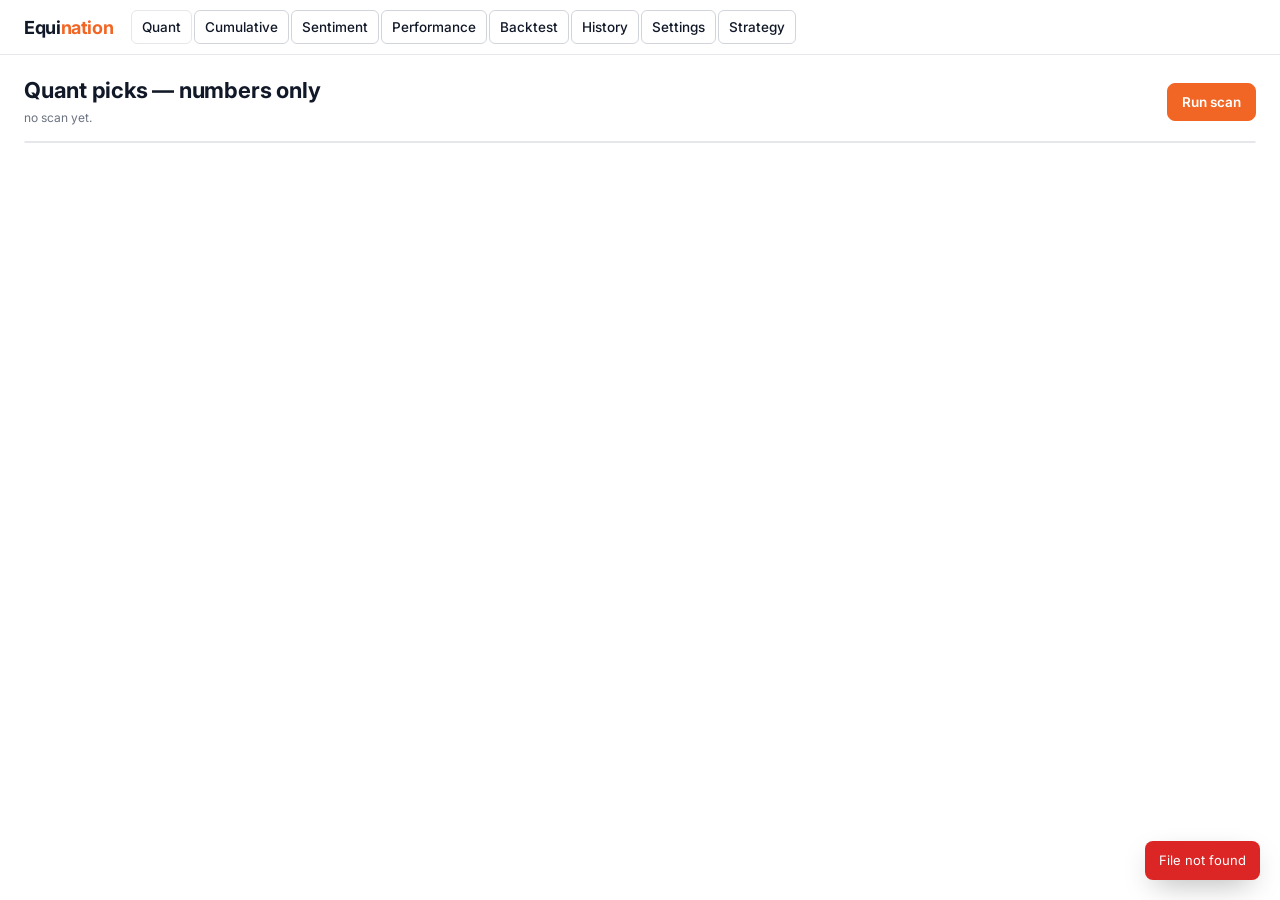
==== static/app.html @ 8fe4dc61 "Multi-user SaaS with YC-style UI, accounts and encrypted secrets Public landing page, sign-up/login " ====
<!doctype html>
<html lang="en">
<head>
<meta charset="utf-8">
<meta name="viewport" content="width=device-width, initial-scale=1">
<title>Equination</title>
<link rel="stylesheet" href="/static/styles.css?v=8">
</head>
<body class="app">
<header class="top">
  <a class="logo" href="/app">Equi<span>nation</span></a>
  <nav>
    <button data-tab="quant" class="active">Quant</button>
    <button data-tab="cumulative">Cumulative</button>
    <button data-tab="sentiment">Sentiment</button>
    <button data-tab="performance">Performance</button>
    <button data-tab="backtest">Backtest</button>
    <button data-tab="history">History</button>
    <button data-tab="settings">Settings</button>
    <button data-tab="strategy">Strategy</button>
  </nav>
  <div class="sys" id="sys"></div>
  <div class="user" id="user"></div>
</header>

<main>
  <div id="toast" class="toast hidden"></div>

  <!-- ================================================================ quant -->
  <section id="tab-quant" class="tab active">
    <div class="row space">
      <div>
        <h1>Quant picks — numbers only</h1>
        <div id="scan-meta" class="muted small">no scan yet.</div>
      </div>
      <div class="actions"><button id="btn-scan" class="primary">Run scan</button></div>
    </div>
    <div id="progress" class="progress hidden"><div class="pbar"><div id="progress-fill"></div></div></div>
    <div id="term" class="term hidden"></div>
    <div id="summary" class="summary hidden"></div>
    <div id="regime" class="regime hidden"></div>
    <div id="needs-login" class="callout warn hidden">
      Upstox access token missing or expired (tokens die at 03:30 IST daily).
      <a href="#" data-goto="settings">open settings</a>, log in, run the scan again.
    </div>
    <div class="table-wrap"><table id="picks" class="picks"><thead></thead><tbody></tbody></table></div>
    <div id="stats" class="stat-line"></div>
    <p id="mode-note" class="muted small"></p>
  </section>

  <!-- =========================================================== cumulative -->
  <section id="tab-cumulative" class="tab">
    <div class="row space">
      <div>
        <h1>Cumulative picks — numbers, news and quality</h1>
        <div id="cum-meta" class="muted small"></div>
      </div>
    </div>
    <div id="cum-warn" class="callout warn hidden">No Marketaux key configured — cumulative ranking is running on quant + fundamentals only. Add the key in <a href="#" data-goto="settings">settings</a>.</div>
    <div class="table-wrap"><table id="cum-picks"><thead></thead><tbody></tbody></table></div>
    <p class="muted small">cum score = w<sub>q</sub>·quant percentile + w<sub>s</sub>·sentiment (0-100, confidence-weighted by article count) + w<sub>f</sub>·fundamentals quality. Stocks with strongly negative news (≤ -0.35 across ≥ 2 articles) are dropped. Same entry/stop/target as the quant list.</p>
  </section>

  <!-- ============================================================ sentiment -->
  <section id="tab-sentiment" class="tab">
    <div class="row space">
      <div>
        <h1>News sentiment — if you only read the headlines</h1>
        <div class="muted small">every stock that passed the technical + fundamentals gate in the last scan, ranked by Marketaux sentiment alone. score is a recency-weighted mean of per-article entity sentiment in [-1, 1].</div>
      </div>
      <div class="row"><input id="sent-symbol" placeholder="Symbol, e.g. INFY" style="width:220px;margin:0"><button id="btn-sent-lookup">Look up</button></div>
    </div>
    <div id="sent-lookup-out"></div>

    <div class="card" style="margin-bottom:14px">
      <div class="row space" style="margin-bottom:6px">
        <div>
          <h2>Market sweep — top 5 by average sentiment</h2>
          <div id="sweep-meta" class="muted small">no sweep yet. scans the whole universe (not just the shortlist) and ranks by average news sentiment; needs ≥ 2 scored articles to qualify.</div>
        </div>
        <button id="btn-sweep" class="primary">Sweep universe</button>
      </div>
      <div class="grid2">
        <div>
          <h3>Most positive</h3>
          <div class="table-wrap"><table><thead><tr><th>#</th><th>symbol</th><th>verdict</th><th class="num">avg</th><th class="num">articles</th></tr></thead><tbody id="sweep-top"></tbody></table></div>
        </div>
        <div>
          <h3>Most negative (avoid)</h3>
          <div class="table-wrap"><table><thead><tr><th>#</th><th>symbol</th><th>verdict</th><th class="num">avg</th><th class="num">articles</th></tr></thead><tbody id="sweep-bottom"></tbody></table></div>
        </div>
      </div>
    </div>

    <h3>Shortlist sentiment (from the last scan)</h3>
    <div class="table-wrap"><table id="sent-table"><thead><tr><th>#</th><th>symbol</th><th>verdict</th><th class="num">score</th><th class="num">articles</th><th class="num">+ / −</th><th>latest headlines</th></tr></thead><tbody></tbody></table></div>
    <p class="muted small">verdict: positive ≥ +0.15 · negative ≤ −0.15 · otherwise neutral · no_news = nothing found in the window. sentiment alone is a weak signal on a 4-day horizon; it is most useful as a veto (avoid names with a cluster of bad news) and as a tie-breaker between similar quant setups.</p>
  </section>

  <!-- ========================================================== performance -->
  <section id="tab-performance" class="tab">
    <div class="row space">
      <div>
        <h1>Live track record — what the picks actually did</h1>
        <div class="muted small">every pick from every past scan, graded on the real candles that came after it: buy at the next open, exit at stop / target / last holding day (swing) or stop / latest close (positional), 0.15% cost. this is a forward test, not a backtest.</div>
      </div>
      <button id="btn-perf" class="primary">Refresh</button>
    </div>
    <div id="perf-out" class="muted">loading…</div>
  </section>

  <!-- ============================================================= backtest -->
  <section id="tab-backtest" class="tab">
    <div class="row space">
      <div>
        <h1>Backtest</h1>
        <div class="muted small" id="bt-desc">replays the current mode's rules on the candles cached from upstox.</div>
      </div>
      <button id="btn-backtest" class="primary">Run backtest</button>
    </div>
    <div id="bt-out" class="muted">run a scan first so there is data to test on.</div>
  </section>

  <!-- ============================================================== history -->
  <section id="tab-history" class="tab">
    <h1>Scan history</h1>
    <div class="table-wrap">
      <table class="plain">
        <thead><tr><th>run</th><th>status</th><th>mode</th><th>regime</th><th>message</th><th></th></tr></thead>
        <tbody id="history-body"></tbody>
      </table>
    </div>
    <div id="history-detail"></div>
  </section>

  <!-- ============================================================= settings -->
  <section id="tab-settings" class="tab">
    <h1>Settings</h1>
    <div class="grid2">
      <div class="card">
        <h2>Upstox</h2>
        <p class="muted small">Create an app at <code>account.upstox.com/developer/apps</code> with the redirect URL below (it must match exactly). Your secret and token are stored encrypted in your account and never shown again.</p>
        <label>API key <input id="s-api_key" autocomplete="off"></label>
        <label>API secret <input id="s-api_secret" type="password" autocomplete="off" placeholder="(unchanged)"></label>
        <label>Redirect URI <input id="s-redirect_uri"></label>
        <div class="row">
          <button id="btn-save-conn">Save</button>
          <a id="btn-login" class="button primary" href="/upstox/login">Connect Upstox</a>
        </div>
        <div id="token-state" class="muted small" style="margin-top:8px"></div>
        <details>
          <summary>Paste an access token instead</summary>
          <label>Access token <input id="s-token" type="password" autocomplete="off"></label>
          <button id="btn-token">Verify &amp; save token</button>
        </details>
      </div>

      <div class="card">
        <h2>Marketaux (news sentiment)</h2>
        <p class="muted small">Get a token at <code>marketaux.com</code>. The free tier allows 100 requests/day; Equination queries only the shortlist and caches results for 12 hours.</p>
        <label>API token <input id="s-marketaux_key" type="password" autocomplete="off" placeholder="(unchanged)"></label>
        <label>News window (days) <input id="s-sentiment_days" type="number" min="1" max="30" step="1"></label>
        <h3>Cumulative weights (%)</h3>
        <div class="weights">
          <label>Quant <input id="s-w_quant" type="number" min="0" max="100"></label>
          <label>Sentiment <input id="s-w_sentiment" type="number" min="0" max="100"></label>
          <label>Quality <input id="s-w_quality" type="number" min="0" max="100"></label>
        </div>
        <h3>Market sweep</h3>
        <label>Max fresh requests per sweep <input id="s-sweep_budget" type="number" min="5" max="500" step="5"></label>
        <label class="inline"><input id="s-sweep_in_scan" type="checkbox"> Run the sweep at the end of every scan</label>
        <div class="row"><button id="btn-save-news">Save</button><button id="btn-clear-news" class="ghost">Remove key</button><span id="news-state" class="muted small"></span></div>
      </div>

      <div class="card">
        <h2>Strategy &amp; schedule</h2>
        <label>Mode
          <select id="s-mode">
            <option value="swing">4-day swing: quality pullback + reversal candle</option>
            <option value="positional">Positional: monthly momentum rotation</option>
          </select>
        </label>
        <label>Holding period for swing trades (trading days) <input id="s-hold_days" type="number" min="1" max="15" step="1"></label>
        <label class="inline"><input id="s-require_fundamentals" type="checkbox"> Exclude stocks where Upstox has no fundamentals data</label>
        <label>Never suggest these symbols (comma separated) <input id="s-exclude_symbols" placeholder="e.g. PAYTM, YESBANK"></label>
        <label>Universe
          <select id="s-universe">
            <option value="curated">Curated large &amp; mid caps (~200, fast)</option>
            <option value="nse_all">All NSE equities (~2000, first refresh ~30 min)</option>
          </select>
        </label>
        <label>Capital (₹) <input id="s-capital" type="number" min="1000" step="1000"></label>
        <label>Risk per trade (% of capital) <input id="s-risk_per_trade_pct" type="number" min="0.1" max="5" step="0.1"></label>
        <label>Number of picks <input id="s-top_n" type="number" min="3" max="30" step="1"></label>
        <label>Minimum price (₹) <input id="s-min_price" type="number" min="1" step="1"></label>
        <label>Minimum 20-day average turnover (₹ crore) <input id="s-min_turnover_cr" type="number" min="0" step="0.5"></label>
        <label>Daily scan time (IST, Mon–Fri) <input id="s-schedule_time" placeholder="18:30"></label>
        <label class="inline"><input id="s-schedule_enabled" type="checkbox"> Scan automatically every trading day</label>
        <div class="row"><button id="btn-save-strat">Save</button><span id="schedule-state" class="muted small"></span></div>
      </div>
    </div>
    <div id="data-state" class="stat-line"></div>
  </section>

  <!-- ============================================================= strategy -->
  <section id="tab-strategy" class="tab">
    <h1>How the picks are chosen</h1>
    <div class="card prose">
      <h2>Three views of the same scan</h2>
      <ul>
        <li><strong>quant</strong> — purely numerical: price/volume setup, ranked by the technical score, gated on Upstox key ratios and shareholding numbers. No text is read.</li>
        <li><strong>sentiment</strong> — purely qualitative: Marketaux news for each shortlisted stock, scored by article entity sentiment with a 3-day half-life. This is the "if I only read the news" view.</li>
        <li><strong>cumulative</strong> — the blend: default 55% quant percentile, 30% sentiment (confidence grows with article count), 15% fundamentals quality score. Clusters of bad news veto a stock. Weights are editable in settings.</li>
      </ul>

      <h2>Mode 1 — 4-day swing: quality pullback + reversal candle</h2>
      <p>Finds fundamentally sound stocks in an uptrend that have just pulled back for a few days and printed a bullish
        reversal candle. Historically this is the short-horizon setup with the best documented odds; the Backtest tab
        measures those odds on your own data. Every pick comes with an entry, stop, target and a "hold until" date.</p>
      <h3>1. quality gate (upstox key ratios)</h3>
      <ul>
        <li>Return on equity ≥ 10%, positive earnings (P/E &gt; 0 and &lt; 80), positive net margin.</li>
        <li>Debt/equity ≤ 1.5 (skipped for banks, NBFCs and insurers, where leverage is the business).</li>
        <li>Missing data is flagged as "unverified"; tick the setting to exclude such stocks entirely.</li>
      </ul>
      <h3>2. promoter gate (upstox shareholding pattern)</h3>
      <ul>
        <li><strong>Excluded</strong>: promoters cut their stake by ≥ 1.5 percentage points over the last two quarters,
          or pledged holdings &gt; 15% where reported.</li>
        <li><strong>Flagged</strong>: promoter holding below 25%; promoters adding is shown as a positive.</li>
        <li>Your own exclude list in Settings always wins.</li>
      </ul>
      <h3>3. technical setup</h3>
      <ul>
        <li><strong>Uptrend</strong>: 50 DMA above 200 DMA, price above 200 DMA and within 5% of or above the 50 DMA, positive 6-month return.</li>
        <li><strong>Pullback</strong>: 3–12% below the 20-day high and RSI(2) dipped under 25 within the last 3 sessions.</li>
        <li><strong>Trigger candle today</strong>: morning star, bullish engulfing, piercing line, hammer, bullish harami,
          or a strong close (green, top quarter of range, above yesterday's high, volume ≥ 1.2× average).</li>
        <li><strong>Sanity</strong>: ATR between 1% and 5% of price, liquid, not up more than 25% in the last month.</li>
        <li><strong>Regime</strong>: Nifty 50 above its 200-day average, otherwise quantities go to zero.</li>
      </ul>
      <h3>4. ranking and trade plan</h3>
      <p>Score = 35% trend quality (6-month return ÷ volatility) + 20% pullback depth + 30% candle strength + 15% volume.
        Stop = just under the pattern's low (max 2.5 ATR). Target = the 10-day high, or 2× the risk if that is closer.
        Exit at the stop, the target, or the close of the last holding day, whichever comes first.</p>
      <h3>What to expect</h3>
      <p>Short-horizon setups are a numbers game: a good result is a 58–65% win rate with winners a bit larger than
        losers, which compounds to the 1–3% a month you are targeting only if you take the trades consistently and
        respect the stops. No fundamental, promoter or sentiment check can see the next quarterly result or a surprise
        announcement — the stop is what protects you from those.</p>

      <h2 style="margin-top:28px">Mode 2 — positional: trend-filtered, volatility-adjusted momentum rotation</h2>
      <p>Positional equity strategy aiming for a realistic <strong>1-3% per month on average</strong>, with some
        losing months. It never trades intraday and no orders are placed by this app.</p>
      <h3>1. market regime (nifty 50)</h3>
      <ul>
        <li><strong>RISK ON</strong>: Nifty above its 50 and 200-day averages: full allocation.</li>
        <li><strong>CAUTION</strong>: above 200-day, below 50-day: half allocation.</li>
        <li><strong>RISK OFF</strong>: below 200-day: no new buys. Momentum's worst losses happen in bear markets.</li>
      </ul>
      <h3>2. eligibility filters</h3>
      <ul>
        <li>At least 260 daily bars, price above the minimum, 20-day average turnover above the minimum.</li>
        <li>Stock above its own 50 and 200-day averages and within 25% of its 52-week high.</li>
        <li>Annualised volatility below 60%; last-month return below 35% (avoids buying blow-off tops).</li>
      </ul>
      <h3>3. ranking</h3>
      <p><code>score = (0.40 × R<sub>12-1</sub> + 0.35 × R<sub>6</sub> + 0.25 × R<sub>3</sub>) / volatility<sub>63d</sub></code>.
        R<sub>12-1</sub> is the 12-month return skipping the latest month, the classic academic definition that
        sidesteps short-term mean reversion. Dividing by volatility prefers smooth trends.</p>
      <h3>4. position sizing and exits</h3>
      <ul>
        <li>Stop-loss at 2.5 × ATR(14) below the close. Quantity = min(risk budget ÷ distance to stop, equal-weight slot).</li>
        <li>Exit when a close is below the stop or the 50-day average, or when the stock drops out of the top 2N at the
          monthly review. Replace with the highest-ranked name you do not hold.</li>
        <li>Rebalance monthly; check daily only for stop hits. Expect 2–6 trades a month with 10 positions.</li>
      </ul>
      <h3>Why this one</h3>
      <p>Momentum is the most persistent return anomaly documented across markets, including India, and it stacks well
        with trend filters. Its weakness, sharp drawdowns during regime changes, is exactly what the Nifty filter and
        volatility scaling address. The same fundamentals, promoter and sentiment layers are applied to the shortlist
        before the final ranking. Run the backtest on your own downloaded data before trusting it, and remember that
        past performance does not guarantee future results.</p>
    </div>
  </section>
</main>
<script src="/static/app.js?v=8"></script>
</body>
</html>
---- static/styles.css ----
@import url('https://fonts.googleapis.com/css2?family=Inter:wght@400;500;600;700&display=swap');

:root {
  --bg: #ffffff; --bg2: #f9fafb; --panel: #ffffff; --line: #e5e7eb; --line2: #d1d5db;
  --text: #111827; --text2: #374151; --muted: #6b7280; --dim: #9ca3af;
  --accent: #f26625; --accent2: #d9541a; --accent-soft: #fff1ea;
  --green: #16a34a; --green-soft: #ecfdf3; --amber: #d97706; --amber-soft: #fffbeb; --red: #dc2626; --red-soft: #fef2f2; --blue: #2563eb;
  --radius: 8px; --shadow: 0 1px 2px rgba(16, 24, 40, .05);
}
* { box-sizing: border-box; }
html { background: var(--bg); -webkit-font-smoothing: antialiased; }
body { margin: 0; color: var(--text); background: var(--bg); font: 14px/1.5 Inter, -apple-system, BlinkMacSystemFont, "Segoe UI", Roboto, sans-serif; }
a { color: var(--accent2); text-decoration: none; }
a:hover { text-decoration: underline; }
h1 { font-size: 22px; line-height: 1.25; margin: 0 0 4px; font-weight: 700; letter-spacing: -.01em; }
h2 { font-size: 15px; margin: 0 0 10px; font-weight: 600; }
h3 { font-size: 13px; margin: 14px 0 4px; font-weight: 600; color: var(--text2); }
code { background: var(--bg2); border: 1px solid var(--line); padding: 1px 5px; border-radius: 4px; font-size: 12px; font-family: ui-monospace, SFMono-Regular, Menlo, monospace; }
.num, td.num, th.num, .plan, .kv span:nth-child(even), .metric .v { font-variant-numeric: tabular-nums; }

/* ---------------------------------------------------------- shared chrome */
.logo { font-weight: 700; font-size: 18px; color: var(--text); letter-spacing: -.02em; }
.logo span { color: var(--accent); }
.logo:hover { text-decoration: none; }
.btn, button, .button { display: inline-flex; align-items: center; justify-content: center; gap: 6px; background: var(--accent); color: #fff; border: 1px solid var(--accent); border-radius: var(--radius); padding: 8px 14px; font: inherit; font-weight: 600; font-size: 13.5px; cursor: pointer; text-decoration: none; transition: background .12s, border-color .12s; white-space: nowrap; }
.btn:hover, button:hover, .button:hover { background: var(--accent2); border-color: var(--accent2); text-decoration: none; }
.btn.ghost, button.ghost, .button.ghost { background: #fff; color: var(--text); border-color: var(--line2); }
.btn.ghost:hover, button.ghost:hover { background: var(--bg2); border-color: var(--line2); }
.btn.big { padding: 12px 20px; font-size: 15px; }
.btn.full { width: 100%; }
button:disabled { opacity: .5; cursor: default; }
button.primary, .button.primary { background: var(--accent); border-color: var(--accent); color: #fff; }
/* secondary buttons in the app are the quiet ones; `.primary` is the accent */
.app button:not(.primary):not(.ghost) { background: #fff; color: var(--text); border-color: var(--line2); }
.app button:not(.primary):not(.ghost):hover { background: var(--bg2); }
.app .top nav button, .app .top nav button:hover { border-color: transparent; }
.app .top nav button.active { border-color: var(--line); }
.muted { color: var(--muted); } .dim { color: var(--dim); } .small { font-size: 12px; }
.hidden { display: none !important; }
.fine { color: var(--muted); font-size: 12px; }

/* --------------------------------------------------------------- landing */
body.landing { background: var(--bg); }
.nav { display: flex; align-items: center; justify-content: space-between; max-width: 1100px; margin: 0 auto; padding: 18px 24px; }
.nav nav { display: flex; gap: 18px; align-items: center; }
.nav nav a:not(.btn) { color: var(--text2); font-weight: 500; }
.landing main { max-width: 1100px; margin: 0 auto; padding: 0 24px 60px; }
.hero { padding: 64px 0 36px; max-width: 760px; }
.eyebrow { color: var(--accent2); font-weight: 600; font-size: 13px; letter-spacing: .02em; margin: 0 0 14px; }
.hero h1 { font-size: 44px; line-height: 1.1; letter-spacing: -.025em; margin: 0 0 18px; }
.lede { font-size: 17px; line-height: 1.6; color: var(--text2); margin: 0 0 26px; }
.cta { display: flex; gap: 10px; flex-wrap: wrap; margin-bottom: 14px; }
.cta.center { justify-content: center; margin-top: 28px; }
.shot { margin: 20px 0 50px; border: 1px solid var(--line); border-radius: 12px; overflow: hidden; box-shadow: 0 20px 50px -30px rgba(16, 24, 40, .35); background: var(--bg2); }
.shot img { display: block; width: 100%; }
.block { padding: 40px 0; }
.block.alt { background: var(--bg2); margin: 0 -24px; padding: 40px 24px; border-top: 1px solid var(--line); border-bottom: 1px solid var(--line); }
.block h2 { font-size: 26px; letter-spacing: -.02em; margin-bottom: 22px; }
.block.narrow { max-width: 720px; }
.steps { display: grid; grid-template-columns: repeat(auto-fit, minmax(230px, 1fr)); gap: 22px; }
.step span { display: inline-flex; width: 28px; height: 28px; align-items: center; justify-content: center; border-radius: 50%; background: var(--accent-soft); color: var(--accent2); font-weight: 700; font-size: 13px; margin-bottom: 10px; }
.step h3 { margin: 0 0 6px; font-size: 15px; color: var(--text); }
.step p { margin: 0; color: var(--text2); line-height: 1.55; }
.cards3 { display: grid; grid-template-columns: repeat(auto-fit, minmax(240px, 1fr)); gap: 16px; }
.cards3 .card h3 { margin: 0 0 6px; font-size: 16px; color: var(--text); }
.cards3 .card p { margin: 0; color: var(--text2); }
.honest p { font-size: 15px; line-height: 1.65; color: var(--text2); max-width: 760px; }
.foot { max-width: 1100px; margin: 0 auto; padding: 24px; border-top: 1px solid var(--line); display: flex; gap: 20px; color: var(--muted); font-size: 13px; }
.prose p, .prose li { color: var(--text2); line-height: 1.6; }
.prose h2 { font-size: 18px; margin-top: 26px; }

/* ------------------------------------------------------------------ auth */
.authwrap { display: flex; justify-content: center; padding: 40px 24px 80px; }
.authcard { width: 100%; max-width: 400px; border: 1px solid var(--line); border-radius: 12px; padding: 28px; box-shadow: var(--shadow); }
.authcard h1 { font-size: 24px; margin-bottom: 4px; }
.authcard .error { background: var(--red-soft); color: var(--red); border: 1px solid #fecaca; border-radius: var(--radius); padding: 8px 10px; font-size: 13px; margin: 10px 0; }
.authcard .btn { margin-top: 8px; }

/* -------------------------------------------------------------- app shell */
.top { display: flex; align-items: center; gap: 18px; padding: 10px 24px; border-bottom: 1px solid var(--line); background: #fff; position: sticky; top: 0; z-index: 5; flex-wrap: wrap; }
.top nav { display: flex; gap: 2px; flex: 1; flex-wrap: wrap; }
.top nav button { background: none; border: 1px solid transparent; color: var(--muted); padding: 6px 10px; border-radius: 6px; font-weight: 500; font-size: 13.5px; }
.top nav button:hover { color: var(--text); background: var(--bg2); border-color: transparent; }
.top nav button.active { color: var(--text); background: var(--bg2); border-color: var(--line); }
.sys { font-size: 12px; color: var(--muted); display: flex; gap: 14px; }
.sys b { font-weight: 600; } .sys .ok { color: var(--green); } .sys .bad { color: var(--red); } .sys .warn { color: var(--amber); }
.user { font-size: 12.5px; color: var(--muted); display: flex; gap: 10px; align-items: center; }
main { max-width: 1400px; margin: 0 auto; padding: 22px 24px 60px; }
.tab { display: none; } .tab.active { display: block; }
.row { display: flex; gap: 10px; align-items: center; flex-wrap: wrap; }
.row.space { justify-content: space-between; margin-bottom: 14px; }
.grid2 { display: grid; grid-template-columns: repeat(auto-fit, minmax(340px, 1fr)); gap: 16px; }
.card { background: var(--panel); border: 1px solid var(--line); border-radius: var(--radius); padding: 16px 18px; box-shadow: var(--shadow); }
.card h2 { font-size: 15px; }

label { display: block; margin: 10px 0; color: var(--text2); font-size: 12.5px; font-weight: 500; }
label.inline { display: flex; align-items: center; gap: 8px; font-weight: 400; }
input:not([type=checkbox]), select { display: block; width: 100%; margin-top: 4px; padding: 8px 10px; background: #fff; border: 1px solid var(--line2); color: var(--text); border-radius: 6px; font: inherit; font-size: 13.5px; }
input:focus, select:focus { outline: none; border-color: var(--accent); box-shadow: 0 0 0 3px rgba(242, 102, 37, .15); }
input[type=checkbox] { accent-color: var(--accent); }
details { margin-top: 12px; } summary { cursor: pointer; color: var(--muted); }
.weights { display: flex; gap: 10px; } .weights label { flex: 1; }

/* ---------------------------------------------------------------- tables */
.table-wrap { overflow-x: auto; border: 1px solid var(--line); border-radius: var(--radius); background: #fff; }
table { border-collapse: collapse; width: 100%; }
th, td { padding: 9px 12px; text-align: left; border-bottom: 1px solid var(--line); white-space: nowrap; vertical-align: top; }
th { color: var(--muted); font-weight: 500; font-size: 11.5px; text-transform: uppercase; letter-spacing: .04em; background: var(--bg2); position: sticky; top: 0; }
td.num, th.num { text-align: right; }
tr:last-child td { border-bottom: none; }
.sym { font-weight: 600; }
.sym small { display: block; color: var(--muted); font-weight: 400; font-size: 11px; white-space: normal; max-width: 200px; }
.pos { color: var(--green); } .neg { color: var(--red); } .neu { color: var(--amber); }
td.small { font-size: 12px; white-space: normal; min-width: 150px; }
.flag { display: inline-block; background: var(--amber-soft); border: 1px solid #fde68a; color: #92400e; padding: 0 6px; border-radius: 999px; font-size: 11px; margin: 1px 0; }
.badge { display: inline-block; padding: 1px 8px; font-size: 11px; font-weight: 500; border-radius: 999px; border: 1px solid; }
.badge.positive { color: #166534; background: var(--green-soft); border-color: #bbf7d0; }
.badge.negative { color: #991b1b; background: var(--red-soft); border-color: #fecaca; }
.badge.neutral { color: #92400e; background: var(--amber-soft); border-color: #fde68a; }
.badge.no_news, .badge.error { color: var(--muted); background: var(--bg2); border-color: var(--line); }
.bar { display: inline-block; height: 6px; background: var(--line); width: 60px; vertical-align: middle; margin-left: 6px; position: relative; border-radius: 3px; overflow: hidden; }
.bar i { position: absolute; top: 0; height: 100%; }
.bar i.p { left: 50%; background: var(--green); } .bar i.n { right: 50%; background: var(--red); }

/* expandable rows */
tbody tr.main { cursor: pointer; }
tbody tr.main:hover td { background: var(--bg2); }
tbody tr.main.open td { background: var(--accent-soft); border-bottom-color: transparent; }
tbody tr.main td:first-child::before { content: "▸"; color: var(--dim); margin-right: 6px; font-size: 10px; }
tbody tr.main.open td:first-child::before { content: "▾"; color: var(--accent2); }
tr.detail { display: none; } tr.detail.open { display: table-row; }
tr.detail td { background: #fffaf7; border-bottom: 1px solid var(--line); padding: 12px 16px 14px 34px; white-space: normal; }
.dgrid { display: grid; grid-template-columns: repeat(auto-fit, minmax(230px, 1fr)); gap: 10px 22px; }
.dgrid h4 { margin: 0 0 4px; font-size: 11px; color: var(--muted); text-transform: uppercase; letter-spacing: .06em; font-weight: 600; }
.kv { display: grid; grid-template-columns: auto 1fr; gap: 1px 10px; font-size: 12.5px; }
.kv span:nth-child(odd) { color: var(--muted); } .kv span:nth-child(even) { color: var(--text); }
.score { display: inline-flex; align-items: center; gap: 6px; }
.score i { display: inline-block; width: 44px; height: 6px; background: var(--line); border-radius: 3px; position: relative; overflow: hidden; }
.score i b { position: absolute; left: 0; top: 0; height: 100%; background: var(--accent); }
.plan .e { color: var(--text); font-weight: 500; } .plan .s { color: var(--red); } .plan .t { color: var(--green); }
.plan small { color: var(--dim); margin: 0 3px; }
.verd { font-size: 11px; font-weight: 600; }
.verd.positive { color: var(--green); } .verd.negative { color: var(--red); } .verd.neutral { color: var(--amber); } .verd.no_news { color: var(--dim); }
.chip { display: inline-block; font-size: 11px; padding: 0 7px; border-radius: 999px; border: 1px solid var(--line); color: var(--muted); background: var(--bg2); margin-right: 3px; }
.chip.ok { color: #166534; border-color: #bbf7d0; background: var(--green-soft); }
.chip.warn { color: #92400e; border-color: #fde68a; background: var(--amber-soft); }
.hint { color: var(--muted); font-size: 12px; margin: 6px 0 0; }
.stat-line { color: var(--muted); font-size: 12px; margin: 8px 0; white-space: normal; }

/* ------------------------------------------------------------- panels */
.summary { display: grid; grid-template-columns: repeat(auto-fit, minmax(150px, 1fr)); gap: 10px; margin: 0 0 14px; }
.summary .s { background: #fff; border: 1px solid var(--line); border-radius: var(--radius); padding: 10px 12px; box-shadow: var(--shadow); }
.summary .s .k { color: var(--muted); font-size: 11px; font-weight: 500; }
.summary .s .v { font-size: 17px; font-weight: 700; margin: 2px 0; }
.summary .s .v.RISK_ON { color: var(--green); } .summary .s .v.CAUTION { color: var(--amber); } .summary .s .v.RISK_OFF { color: var(--red); }
.summary .s .b { color: var(--muted); font-size: 11px; }
.regime { padding: 10px 14px; margin-bottom: 14px; border-radius: var(--radius); border: 1px solid var(--line); background: #fff; }
.regime.CAUTION { background: var(--amber-soft); border-color: #fde68a; } .regime.RISK_OFF { background: var(--red-soft); border-color: #fecaca; }
.regime .state { font-weight: 700; margin-right: 8px; }
.regime.CAUTION .state { color: var(--amber); } .regime.RISK_OFF .state { color: var(--red); }
.callout { padding: 10px 14px; margin-bottom: 14px; border-radius: var(--radius); border: 1px solid; }
.callout.warn { background: var(--amber-soft); border-color: #fde68a; color: #92400e; }
.term { background: var(--bg2); border: 1px solid var(--line); border-radius: var(--radius); padding: 10px 12px; margin: 8px 0 14px; max-height: 180px; overflow-y: auto; font-size: 12px; font-family: ui-monospace, SFMono-Regular, Menlo, monospace; }
.term .ln { white-space: pre-wrap; color: var(--text2); }
.term .ln .t { color: var(--dim); margin-right: 8px; }
.term .ln.err { color: var(--red); } .term .ln.ok { color: var(--green); }
.progress { margin: 4px 0 8px; }
.pbar { height: 6px; background: var(--line); border-radius: 3px; overflow: hidden; }
#progress-fill { height: 100%; width: 0; background: var(--accent); transition: width .3s; }
.toast { position: fixed; right: 20px; bottom: 20px; background: var(--text); color: #fff; padding: 10px 14px; border-radius: var(--radius); z-index: 10; max-width: 460px; font-size: 13px; box-shadow: 0 10px 30px -10px rgba(0,0,0,.4); }
.toast.err { background: var(--red); }
.metrics { display: grid; grid-template-columns: repeat(auto-fit, minmax(170px, 1fr)); gap: 10px; margin: 14px 0; }
.metric { background: #fff; border: 1px solid var(--line); border-radius: var(--radius); padding: 10px 12px; box-shadow: var(--shadow); }
.metric .k { color: var(--muted); font-size: 11px; font-weight: 500; }
.metric .v { font-size: 20px; font-weight: 700; margin: 2px 0; }
.metric .b { color: var(--muted); font-size: 11.5px; }
svg.chart { width: 100%; height: 280px; background: #fff; border: 1px solid var(--line); border-radius: var(--radius); }
.headlines { margin: 4px 0 0; padding: 0; list-style: none; }
.headlines li { font-size: 12px; color: var(--muted); white-space: normal; max-width: 520px; min-width: 240px; line-height: 1.45; }
.headlines li b { color: var(--text); font-weight: 400; }
.headlines a { color: var(--text); }

@media (max-width: 760px) {
  main { padding: 14px 12px 40px; }
  .top { padding: 8px 12px; gap: 10px; }
  .top nav button { padding: 5px 8px; font-size: 12.5px; }
  .sys { display: none; }
  th, td { padding: 7px 8px; font-size: 12.5px; }
  tr.detail td { padding-left: 12px; }
  .hero h1 { font-size: 32px; } .hero { padding: 36px 0 24px; }
  .nav nav a:not(.btn) { display: none; }
}
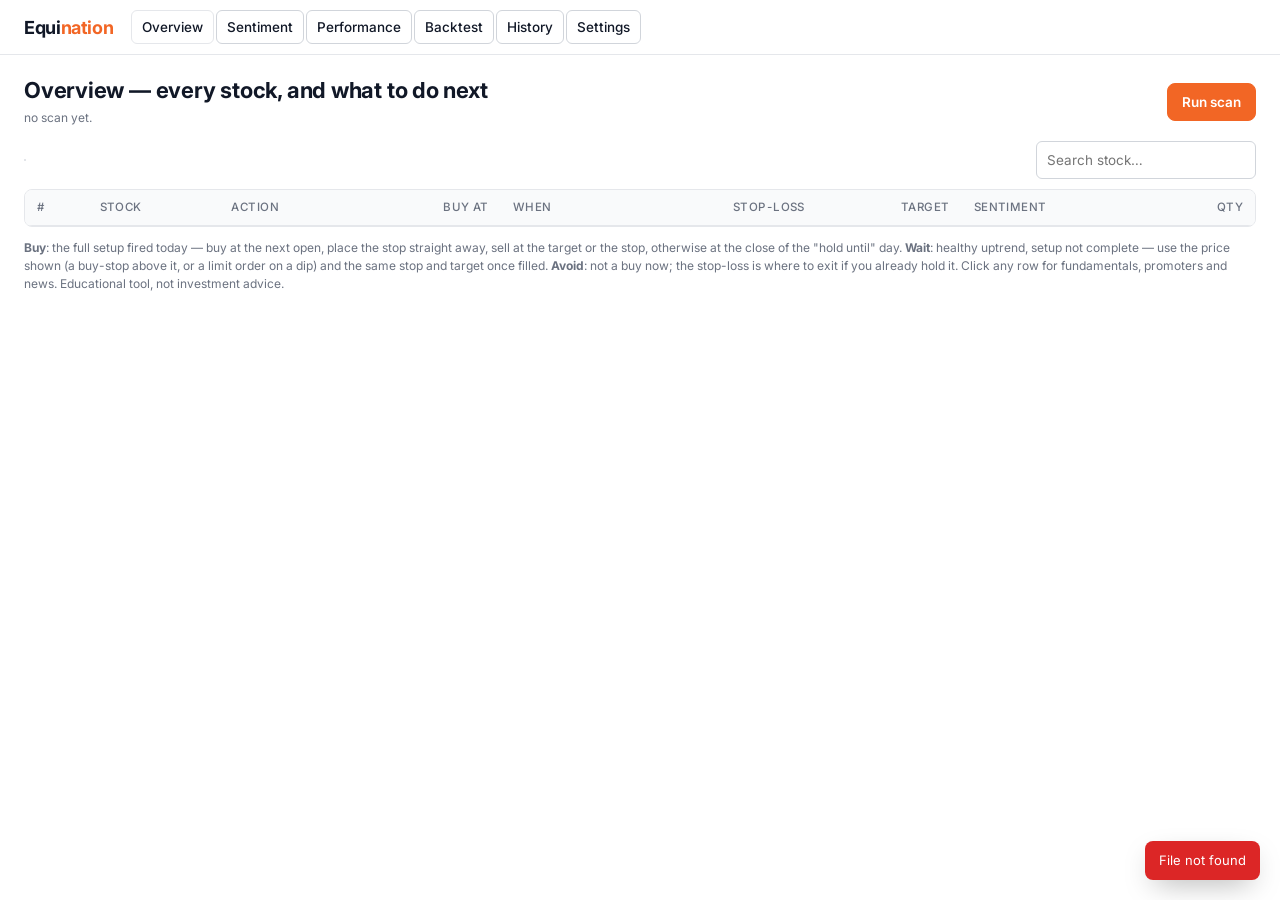
==== commit 57f13443: "Rate every stock: Overview and Sentiment tabs The scan used to list only stocks that completed the f" ====
--- a/static/app.html
+++ b/static/app.html
@@ -4,20 +4,18 @@
 <meta charset="utf-8">
 <meta name="viewport" content="width=device-width, initial-scale=1">
 <title>Equination</title>
-<link rel="stylesheet" href="/static/styles.css?v=8">
+<link rel="stylesheet" href="/static/styles.css?v=9">
 </head>
 <body class="app">
 <header class="top">
   <a class="logo" href="/app">Equi<span>nation</span></a>
   <nav>
-    <button data-tab="quant" class="active">Quant</button>
-    <button data-tab="cumulative">Cumulative</button>
+    <button data-tab="overview" class="active">Overview</button>
     <button data-tab="sentiment">Sentiment</button>
     <button data-tab="performance">Performance</button>
     <button data-tab="backtest">Backtest</button>
     <button data-tab="history">History</button>
     <button data-tab="settings">Settings</button>
-    <button data-tab="strategy">Strategy</button>
   </nav>
   <div class="sys" id="sys"></div>
   <div class="user" id="user"></div>
@@ -26,11 +24,11 @@
 <main>
   <div id="toast" class="toast hidden"></div>
 
-  <!-- ================================================================ quant -->
-  <section id="tab-quant" class="tab active">
+  <!-- ============================================================= overview -->
+  <section id="tab-overview" class="tab active">
     <div class="row space">
       <div>
-        <h1>Quant picks — numbers only</h1>
+        <h1>Overview — every stock, and what to do next</h1>
         <div id="scan-meta" class="muted small">no scan yet.</div>
       </div>
       <div class="actions"><button id="btn-scan" class="primary">Run scan</button></div>
@@ -43,58 +41,38 @@
       Upstox access token missing or expired (tokens die at 03:30 IST daily).
       <a href="#" data-goto="settings">open settings</a>, log in, run the scan again.
     </div>
-    <div class="table-wrap"><table id="picks" class="picks"><thead></thead><tbody></tbody></table></div>
+    <div class="toolbar">
+      <div class="filters" id="ov-filters"></div>
+      <input id="ov-search" class="search" placeholder="Search stock…" autocomplete="off">
+    </div>
+    <div class="table-wrap"><table id="overview" class="overview">
+      <thead><tr><th>#</th><th>stock</th><th>action</th><th class="num">buy at</th><th>when</th><th class="num">stop-loss</th><th class="num">target</th><th>sentiment</th><th class="num">qty</th></tr></thead>
+      <tbody></tbody></table></div>
     <div id="stats" class="stat-line"></div>
-    <p id="mode-note" class="muted small"></p>
-  </section>
-
-  <!-- =========================================================== cumulative -->
-  <section id="tab-cumulative" class="tab">
-    <div class="row space">
-      <div>
-        <h1>Cumulative picks — numbers, news and quality</h1>
-        <div id="cum-meta" class="muted small"></div>
-      </div>
-    </div>
-    <div id="cum-warn" class="callout warn hidden">No Marketaux key configured — cumulative ranking is running on quant + fundamentals only. Add the key in <a href="#" data-goto="settings">settings</a>.</div>
-    <div class="table-wrap"><table id="cum-picks"><thead></thead><tbody></tbody></table></div>
-    <p class="muted small">cum score = w<sub>q</sub>·quant percentile + w<sub>s</sub>·sentiment (0-100, confidence-weighted by article count) + w<sub>f</sub>·fundamentals quality. Stocks with strongly negative news (≤ -0.35 across ≥ 2 articles) are dropped. Same entry/stop/target as the quant list.</p>
+    <p class="muted small"><b>Buy</b>: the full setup fired today — buy at the next open, place the stop straight away, sell at the target or the stop, otherwise at the close of the "hold until" day.
+      <b>Wait</b>: healthy uptrend, setup not complete — use the price shown (a buy-stop above it, or a limit order on a dip) and the same stop and target once filled.
+      <b>Avoid</b>: not a buy now; the stop-loss is where to exit if you already hold it. Click any row for fundamentals, promoters and news. Educational tool, not investment advice.</p>
   </section>
 
   <!-- ============================================================ sentiment -->
   <section id="tab-sentiment" class="tab">
     <div class="row space">
       <div>
-        <h1>News sentiment — if you only read the headlines</h1>
-        <div class="muted small">every stock that passed the technical + fundamentals gate in the last scan, ranked by Marketaux sentiment alone. score is a recency-weighted mean of per-article entity sentiment in [-1, 1].</div>
+        <h1>Sentiment — news on every stock</h1>
+        <div id="sent-meta" class="muted small">score is a recency-weighted average of Marketaux article sentiment, from −1 (very negative) to +1 (very positive).</div>
       </div>
-      <div class="row"><input id="sent-symbol" placeholder="Symbol, e.g. INFY" style="width:220px;margin:0"><button id="btn-sent-lookup">Look up</button></div>
+      <div class="row"><input id="sent-symbol" placeholder="Symbol, e.g. INFY" style="width:220px;margin:0"><button id="btn-sent-lookup">Refresh one</button></div>
     </div>
     <div id="sent-lookup-out"></div>
-
-    <div class="card" style="margin-bottom:14px">
-      <div class="row space" style="margin-bottom:6px">
-        <div>
-          <h2>Market sweep — top 5 by average sentiment</h2>
-          <div id="sweep-meta" class="muted small">no sweep yet. scans the whole universe (not just the shortlist) and ranks by average news sentiment; needs ≥ 2 scored articles to qualify.</div>
-        </div>
-        <button id="btn-sweep" class="primary">Sweep universe</button>
-      </div>
-      <div class="grid2">
-        <div>
-          <h3>Most positive</h3>
-          <div class="table-wrap"><table><thead><tr><th>#</th><th>symbol</th><th>verdict</th><th class="num">avg</th><th class="num">articles</th></tr></thead><tbody id="sweep-top"></tbody></table></div>
-        </div>
-        <div>
-          <h3>Most negative (avoid)</h3>
-          <div class="table-wrap"><table><thead><tr><th>#</th><th>symbol</th><th>verdict</th><th class="num">avg</th><th class="num">articles</th></tr></thead><tbody id="sweep-bottom"></tbody></table></div>
-        </div>
-      </div>
+    <div id="sent-warn" class="callout warn hidden">No Marketaux key yet — add it in <a href="#" data-goto="settings">settings</a> to get news sentiment.</div>
+    <div class="toolbar">
+      <div class="filters" id="sent-filters"></div>
+      <input id="sent-search" class="search" placeholder="Search stock…" autocomplete="off">
     </div>
-
-    <h3>Shortlist sentiment (from the last scan)</h3>
-    <div class="table-wrap"><table id="sent-table"><thead><tr><th>#</th><th>symbol</th><th>verdict</th><th class="num">score</th><th class="num">articles</th><th class="num">+ / −</th><th>latest headlines</th></tr></thead><tbody></tbody></table></div>
-    <p class="muted small">verdict: positive ≥ +0.15 · negative ≤ −0.15 · otherwise neutral · no_news = nothing found in the window. sentiment alone is a weak signal on a 4-day horizon; it is most useful as a veto (avoid names with a cluster of bad news) and as a tie-breaker between similar quant setups.</p>
+    <div class="table-wrap"><table id="sent-table">
+      <thead><tr><th>#</th><th>stock</th><th>sentiment</th><th class="num">articles</th><th class="num">+ / −</th><th>action</th><th class="num">stop-loss</th><th class="num">target</th><th>latest headlines</th></tr></thead>
+      <tbody></tbody></table></div>
+    <p class="muted small">positive ≥ +0.15 · negative ≤ −0.15 · otherwise neutral · no news = nothing found in the window · not checked = not fetched yet (Marketaux's free plan allows about 100 requests a day; each scan fetches buy and wait stocks first and caches results for 12 hours). A cluster of strongly negative news moves a stock to avoid.</p>
   </section>
 
   <!-- ========================================================== performance -->
@@ -157,29 +135,15 @@
 
       <div class="card">
         <h2>Marketaux (news sentiment)</h2>
-        <p class="muted small">Get a token at <code>marketaux.com</code>. The free tier allows 100 requests/day; Equination queries only the shortlist and caches results for 12 hours.</p>
+        <p class="muted small">Get a token at <code>marketaux.com</code>. The free tier allows 100 requests/day; each scan checks buy and wait stocks first and caches results for 12 hours, so coverage of all stocks builds up over a few days.</p>
         <label>API token <input id="s-marketaux_key" type="password" autocomplete="off" placeholder="(unchanged)"></label>
         <label>News window (days) <input id="s-sentiment_days" type="number" min="1" max="30" step="1"></label>
-        <h3>Cumulative weights (%)</h3>
-        <div class="weights">
-          <label>Quant <input id="s-w_quant" type="number" min="0" max="100"></label>
-          <label>Sentiment <input id="s-w_sentiment" type="number" min="0" max="100"></label>
-          <label>Quality <input id="s-w_quality" type="number" min="0" max="100"></label>
-        </div>
-        <h3>Market sweep</h3>
-        <label>Max fresh requests per sweep <input id="s-sweep_budget" type="number" min="5" max="500" step="5"></label>
-        <label class="inline"><input id="s-sweep_in_scan" type="checkbox"> Run the sweep at the end of every scan</label>
+        <label>Max stocks to fetch fresh news for, per scan <input id="s-sweep_budget" type="number" min="0" max="500" step="5"></label>
         <div class="row"><button id="btn-save-news">Save</button><button id="btn-clear-news" class="ghost">Remove key</button><span id="news-state" class="muted small"></span></div>
       </div>
 
       <div class="card">
-        <h2>Strategy &amp; schedule</h2>
-        <label>Mode
-          <select id="s-mode">
-            <option value="swing">4-day swing: quality pullback + reversal candle</option>
-            <option value="positional">Positional: monthly momentum rotation</option>
-          </select>
-        </label>
+        <h2>Trading &amp; schedule</h2>
         <label>Holding period for swing trades (trading days) <input id="s-hold_days" type="number" min="1" max="15" step="1"></label>
         <label class="inline"><input id="s-require_fundamentals" type="checkbox"> Exclude stocks where Upstox has no fundamentals data</label>
         <label>Never suggest these symbols (comma separated) <input id="s-exclude_symbols" placeholder="e.g. PAYTM, YESBANK"></label>
@@ -191,7 +155,7 @@
         </label>
         <label>Capital (₹) <input id="s-capital" type="number" min="1000" step="1000"></label>
         <label>Risk per trade (% of capital) <input id="s-risk_per_trade_pct" type="number" min="0.1" max="5" step="0.1"></label>
-        <label>Number of picks <input id="s-top_n" type="number" min="3" max="30" step="1"></label>
+        <label>Max positions at once (sets position size) <input id="s-top_n" type="number" min="1" max="30" step="1"></label>
         <label>Minimum price (₹) <input id="s-min_price" type="number" min="1" step="1"></label>
         <label>Minimum 20-day average turnover (₹ crore) <input id="s-min_turnover_cr" type="number" min="0" step="0.5"></label>
         <label>Daily scan time (IST, Mon–Fri) <input id="s-schedule_time" placeholder="18:30"></label>
@@ -202,88 +166,7 @@
     <div id="data-state" class="stat-line"></div>
   </section>
 
-  <!-- ============================================================= strategy -->
-  <section id="tab-strategy" class="tab">
-    <h1>How the picks are chosen</h1>
-    <div class="card prose">
-      <h2>Three views of the same scan</h2>
-      <ul>
-        <li><strong>quant</strong> — purely numerical: price/volume setup, ranked by the technical score, gated on Upstox key ratios and shareholding numbers. No text is read.</li>
-        <li><strong>sentiment</strong> — purely qualitative: Marketaux news for each shortlisted stock, scored by article entity sentiment with a 3-day half-life. This is the "if I only read the news" view.</li>
-        <li><strong>cumulative</strong> — the blend: default 55% quant percentile, 30% sentiment (confidence grows with article count), 15% fundamentals quality score. Clusters of bad news veto a stock. Weights are editable in settings.</li>
-      </ul>
-
-      <h2>Mode 1 — 4-day swing: quality pullback + reversal candle</h2>
-      <p>Finds fundamentally sound stocks in an uptrend that have just pulled back for a few days and printed a bullish
-        reversal candle. Historically this is the short-horizon setup with the best documented odds; the Backtest tab
-        measures those odds on your own data. Every pick comes with an entry, stop, target and a "hold until" date.</p>
-      <h3>1. quality gate (upstox key ratios)</h3>
-      <ul>
-        <li>Return on equity ≥ 10%, positive earnings (P/E &gt; 0 and &lt; 80), positive net margin.</li>
-        <li>Debt/equity ≤ 1.5 (skipped for banks, NBFCs and insurers, where leverage is the business).</li>
-        <li>Missing data is flagged as "unverified"; tick the setting to exclude such stocks entirely.</li>
-      </ul>
-      <h3>2. promoter gate (upstox shareholding pattern)</h3>
-      <ul>
-        <li><strong>Excluded</strong>: promoters cut their stake by ≥ 1.5 percentage points over the last two quarters,
-          or pledged holdings &gt; 15% where reported.</li>
-        <li><strong>Flagged</strong>: promoter holding below 25%; promoters adding is shown as a positive.</li>
-        <li>Your own exclude list in Settings always wins.</li>
-      </ul>
-      <h3>3. technical setup</h3>
-      <ul>
-        <li><strong>Uptrend</strong>: 50 DMA above 200 DMA, price above 200 DMA and within 5% of or above the 50 DMA, positive 6-month return.</li>
-        <li><strong>Pullback</strong>: 3–12% below the 20-day high and RSI(2) dipped under 25 within the last 3 sessions.</li>
-        <li><strong>Trigger candle today</strong>: morning star, bullish engulfing, piercing line, hammer, bullish harami,
-          or a strong close (green, top quarter of range, above yesterday's high, volume ≥ 1.2× average).</li>
-        <li><strong>Sanity</strong>: ATR between 1% and 5% of price, liquid, not up more than 25% in the last month.</li>
-        <li><strong>Regime</strong>: Nifty 50 above its 200-day average, otherwise quantities go to zero.</li>
-      </ul>
-      <h3>4. ranking and trade plan</h3>
-      <p>Score = 35% trend quality (6-month return ÷ volatility) + 20% pullback depth + 30% candle strength + 15% volume.
-        Stop = just under the pattern's low (max 2.5 ATR). Target = the 10-day high, or 2× the risk if that is closer.
-        Exit at the stop, the target, or the close of the last holding day, whichever comes first.</p>
-      <h3>What to expect</h3>
-      <p>Short-horizon setups are a numbers game: a good result is a 58–65% win rate with winners a bit larger than
-        losers, which compounds to the 1–3% a month you are targeting only if you take the trades consistently and
-        respect the stops. No fundamental, promoter or sentiment check can see the next quarterly result or a surprise
-        announcement — the stop is what protects you from those.</p>
-
-      <h2 style="margin-top:28px">Mode 2 — positional: trend-filtered, volatility-adjusted momentum rotation</h2>
-      <p>Positional equity strategy aiming for a realistic <strong>1-3% per month on average</strong>, with some
-        losing months. It never trades intraday and no orders are placed by this app.</p>
-      <h3>1. market regime (nifty 50)</h3>
-      <ul>
-        <li><strong>RISK ON</strong>: Nifty above its 50 and 200-day averages: full allocation.</li>
-        <li><strong>CAUTION</strong>: above 200-day, below 50-day: half allocation.</li>
-        <li><strong>RISK OFF</strong>: below 200-day: no new buys. Momentum's worst losses happen in bear markets.</li>
-      </ul>
-      <h3>2. eligibility filters</h3>
-      <ul>
-        <li>At least 260 daily bars, price above the minimum, 20-day average turnover above the minimum.</li>
-        <li>Stock above its own 50 and 200-day averages and within 25% of its 52-week high.</li>
-        <li>Annualised volatility below 60%; last-month return below 35% (avoids buying blow-off tops).</li>
-      </ul>
-      <h3>3. ranking</h3>
-      <p><code>score = (0.40 × R<sub>12-1</sub> + 0.35 × R<sub>6</sub> + 0.25 × R<sub>3</sub>) / volatility<sub>63d</sub></code>.
-        R<sub>12-1</sub> is the 12-month return skipping the latest month, the classic academic definition that
-        sidesteps short-term mean reversion. Dividing by volatility prefers smooth trends.</p>
-      <h3>4. position sizing and exits</h3>
-      <ul>
-        <li>Stop-loss at 2.5 × ATR(14) below the close. Quantity = min(risk budget ÷ distance to stop, equal-weight slot).</li>
-        <li>Exit when a close is below the stop or the 50-day average, or when the stock drops out of the top 2N at the
-          monthly review. Replace with the highest-ranked name you do not hold.</li>
-        <li>Rebalance monthly; check daily only for stop hits. Expect 2–6 trades a month with 10 positions.</li>
-      </ul>
-      <h3>Why this one</h3>
-      <p>Momentum is the most persistent return anomaly documented across markets, including India, and it stacks well
-        with trend filters. Its weakness, sharp drawdowns during regime changes, is exactly what the Nifty filter and
-        volatility scaling address. The same fundamentals, promoter and sentiment layers are applied to the shortlist
-        before the final ranking. Run the backtest on your own downloaded data before trusting it, and remember that
-        past performance does not guarantee future results.</p>
-    </div>
-  </section>
 </main>
-<script src="/static/app.js?v=8"></script>
+<script src="/static/app.js?v=10"></script>
 </body>
 </html>
--- a/static/styles.css
+++ b/static/styles.css
@@ -180,11 +180,31 @@
 .headlines li b { color: var(--text); font-weight: 400; }
 .headlines a { color: var(--text); }
 
+/* ------------------------------------------------------------- overview */
+.toolbar { display: flex; align-items: center; justify-content: space-between; gap: 10px; margin: 0 0 10px; flex-wrap: wrap; }
+.filters { display: inline-flex; border: 1px solid var(--line2); border-radius: var(--radius); overflow: hidden; flex-wrap: wrap; }
+.app .filters button { border: 0; border-right: 1px solid var(--line2); border-radius: 0; background: #fff; color: var(--text2); font-weight: 500; padding: 6px 12px; }
+.app .filters button:last-child { border-right: 0; }
+.app .filters button.on { background: var(--text); color: #fff; }
+.filters button small { opacity: .7; margin-left: 4px; font-weight: 400; }
+input.search { width: 220px; margin: 0; }
+.act { display: inline-block; min-width: 46px; text-align: center; padding: 1px 8px; font-size: 11.5px; font-weight: 700; border-radius: 999px; border: 1px solid; text-transform: uppercase; letter-spacing: .03em; }
+.act.buy { color: #fff; background: var(--green); border-color: var(--green); }
+.act.wait { color: #92400e; background: var(--amber-soft); border-color: #fde68a; }
+.act.avoid { color: var(--muted); background: var(--bg2); border-color: var(--line); }
+td.why { white-space: normal; min-width: 220px; max-width: 340px; }
+td.why small { display: block; color: var(--muted); font-size: 11.5px; line-height: 1.4; margin-top: 3px; }
+td small.sub { display: block; color: var(--muted); font-size: 11px; font-weight: 400; }
+tr.r-avoid td.lv { color: var(--dim) !important; }
+tr.r-buy td { background: #f6fef9; }
+.badge.not_checked { color: var(--dim); background: #fff; border-color: var(--line); border-style: dashed; }
+
 @media (max-width: 760px) {
   main { padding: 14px 12px 40px; }
   .top { padding: 8px 12px; gap: 10px; }
   .top nav button { padding: 5px 8px; font-size: 12.5px; }
   .sys { display: none; }
+  input.search { width: 100%; }
   th, td { padding: 7px 8px; font-size: 12.5px; }
   tr.detail td { padding-left: 12px; }
   .hero h1 { font-size: 32px; } .hero { padding: 36px 0 24px; }
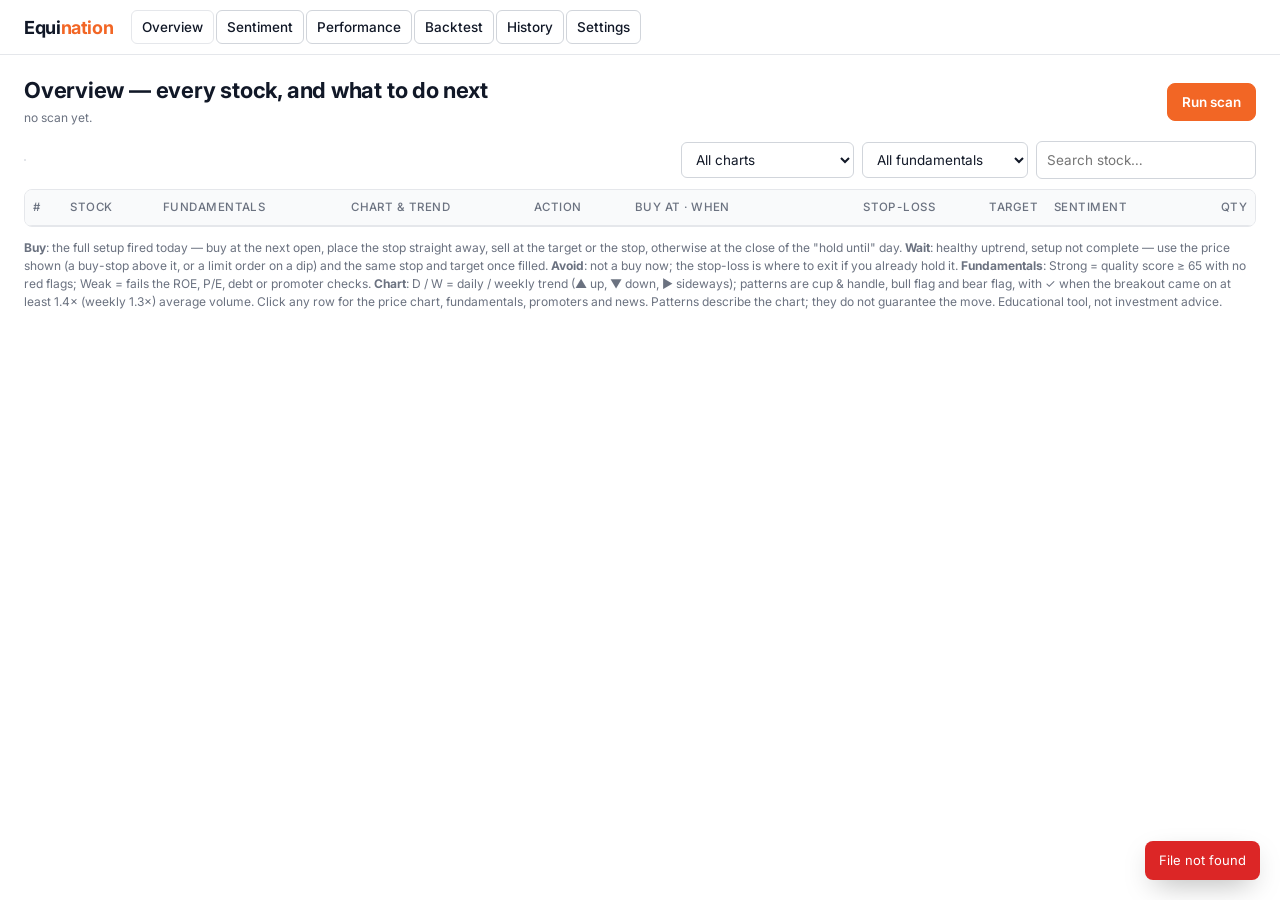
==== commit 2d3a2ab5: "Fundamentals for every stock and chart reading on daily and weekly candles - Fundamentals (key ratio" ====
--- a/static/app.html
+++ b/static/app.html
@@ -4,7 +4,7 @@
 <meta charset="utf-8">
 <meta name="viewport" content="width=device-width, initial-scale=1">
 <title>Equination</title>
-<link rel="stylesheet" href="/static/styles.css?v=9">
+<link rel="stylesheet" href="/static/styles.css?v=11">
 </head>
 <body class="app">
 <header class="top">
@@ -43,15 +43,36 @@
     </div>
     <div class="toolbar">
       <div class="filters" id="ov-filters"></div>
-      <input id="ov-search" class="search" placeholder="Search stock…" autocomplete="off">
+      <div class="row tools">
+        <select id="ov-chart" class="search">
+          <option value="">All charts</option>
+          <option value="bullish">Bullish outlook</option>
+          <option value="bearish">Bearish outlook</option>
+          <option value="any_pattern">Any pattern</option>
+          <option value="breakout">Pattern breakouts</option>
+          <option value="cup_handle">Cup &amp; handle</option>
+          <option value="bull_flag">Bull flag</option>
+          <option value="bear_flag">Bear flag</option>
+        </select>
+        <select id="ov-fund" class="search">
+          <option value="">All fundamentals</option>
+          <option value="strong">Strong</option>
+          <option value="ok">OK</option>
+          <option value="weak">Weak</option>
+        </select>
+        <input id="ov-search" class="search" placeholder="Search stock…" autocomplete="off">
+      </div>
     </div>
     <div class="table-wrap"><table id="overview" class="overview">
-      <thead><tr><th>#</th><th>stock</th><th>action</th><th class="num">buy at</th><th>when</th><th class="num">stop-loss</th><th class="num">target</th><th>sentiment</th><th class="num">qty</th></tr></thead>
+      <thead><tr><th>#</th><th>stock</th><th>fundamentals</th><th>chart &amp; trend</th><th>action</th><th>buy at · when</th><th class="num">stop-loss</th><th class="num">target</th><th>sentiment</th><th class="num">qty</th></tr></thead>
       <tbody></tbody></table></div>
     <div id="stats" class="stat-line"></div>
     <p class="muted small"><b>Buy</b>: the full setup fired today — buy at the next open, place the stop straight away, sell at the target or the stop, otherwise at the close of the "hold until" day.
       <b>Wait</b>: healthy uptrend, setup not complete — use the price shown (a buy-stop above it, or a limit order on a dip) and the same stop and target once filled.
-      <b>Avoid</b>: not a buy now; the stop-loss is where to exit if you already hold it. Click any row for fundamentals, promoters and news. Educational tool, not investment advice.</p>
+      <b>Avoid</b>: not a buy now; the stop-loss is where to exit if you already hold it.
+      <b>Fundamentals</b>: Strong = quality score ≥ 65 with no red flags; Weak = fails the ROE, P/E, debt or promoter checks.
+      <b>Chart</b>: D / W = daily / weekly trend (▲ up, ▼ down, ► sideways); patterns are cup &amp; handle, bull flag and bear flag, with ✓ when the breakout came on at least 1.4× (weekly 1.3×) average volume.
+      Click any row for the price chart, fundamentals, promoters and news. Patterns describe the chart; they do not guarantee the move. Educational tool, not investment advice.</p>
   </section>
 
   <!-- ============================================================ sentiment -->
@@ -167,6 +188,6 @@
   </section>
 
 </main>
-<script src="/static/app.js?v=10"></script>
+<script src="/static/app.js?v=13"></script>
 </body>
 </html>
--- a/static/styles.css
+++ b/static/styles.css
@@ -192,12 +192,43 @@
 .act.buy { color: #fff; background: var(--green); border-color: var(--green); }
 .act.wait { color: #92400e; background: var(--amber-soft); border-color: #fde68a; }
 .act.avoid { color: var(--muted); background: var(--bg2); border-color: var(--line); }
-td.why { white-space: normal; min-width: 220px; max-width: 340px; }
+td.why { white-space: normal; min-width: 190px; max-width: 270px; }
 td.why small { display: block; color: var(--muted); font-size: 11.5px; line-height: 1.4; margin-top: 3px; }
 td small.sub { display: block; color: var(--muted); font-size: 11px; font-weight: 400; }
 tr.r-avoid td.lv { color: var(--dim) !important; }
 tr.r-buy td { background: #f6fef9; }
 .badge.not_checked { color: var(--dim); background: #fff; border-color: var(--line); border-style: dashed; }
+
+/* -------------------------------------------------------- fundamentals + chart */
+.row.tools { gap: 8px; flex-wrap: wrap; }
+select.search { width: auto; margin: 0; padding-right: 28px; }
+.grade { display: inline-block; padding: 1px 8px; font-size: 11.5px; font-weight: 700; border-radius: 999px; border: 1px solid; }
+.grade.strong { color: #166534; background: var(--green-soft); border-color: #bbf7d0; }
+.grade.ok { color: var(--text2); background: var(--bg2); border-color: var(--line2); }
+.grade.weak { color: #991b1b; background: var(--red-soft); border-color: #fecaca; }
+td.fund small, td.chartc small { display: block; color: var(--muted); font-size: 11.5px; margin-top: 3px; white-space: nowrap; }
+td.chartc { min-width: 170px; max-width: 230px; white-space: normal; }
+.outlook { display: inline-block; font-size: 11.5px; font-weight: 700; text-transform: capitalize; margin-right: 4px; }
+.outlook.bullish { color: var(--green); } .outlook.bearish { color: var(--red); } .outlook.neutral { color: var(--amber); }
+.tr { display: inline-block; font-size: 11.5px; font-weight: 600; padding: 0 5px; border-radius: 4px; background: var(--bg2); border: 1px solid var(--line); margin-right: 2px; }
+.tr.up { color: var(--green); } .tr.down { color: var(--red); } .tr.sideways { color: var(--amber); } .tr.unknown { color: var(--dim); }
+.pchip { display: inline-block; font-size: 11px; padding: 0 7px; border-radius: 999px; border: 1px solid; margin: 3px 3px 0 0; white-space: nowrap; }
+.pchip.bullish { color: #166534; background: var(--green-soft); border-color: #bbf7d0; }
+.pchip.bearish { color: #991b1b; background: var(--red-soft); border-color: #fecaca; }
+.charts { display: grid; grid-template-columns: repeat(auto-fit, minmax(300px, 1fr)); gap: 12px 22px; margin-bottom: 12px; }
+.charts h4 { margin: 0 0 4px; font-size: 11px; color: var(--muted); text-transform: uppercase; letter-spacing: .06em; font-weight: 600; }
+.charts p { margin: 4px 0 0; font-size: 12px; color: var(--text2); line-height: 1.45; }
+svg.mini { width: 100%; height: auto; display: block; background: #fff; border: 1px solid var(--line); border-radius: 6px; }
+svg.mini .px { fill: none; stroke: var(--text2); stroke-width: 1.4; }
+svg.mini .vb { fill: var(--line2); } svg.mini .vb.up { fill: #bbf7d0; } svg.mini .vb.dn { fill: #fecaca; }
+svg.mini .zone.bullish { fill: rgba(22, 163, 74, .08); stroke: rgba(22, 163, 74, .35); }
+svg.mini .zone.bearish { fill: rgba(220, 38, 38, .08); stroke: rgba(220, 38, 38, .35); }
+svg.mini .lv { stroke-width: 1; stroke-dasharray: 4 3; }
+svg.mini .lv.t { stroke: var(--green); } svg.mini .lv.s { stroke: var(--red); } svg.mini .lv.e { stroke: var(--text); stroke-dasharray: 2 2; } svg.mini .lv.p { stroke: var(--amber); }
+svg.mini text { font-size: 10px; fill: var(--muted); font-family: inherit; }
+svg.mini text.t { fill: var(--green); } svg.mini text.s { fill: var(--red); } svg.mini text.e { fill: var(--text); } svg.mini text.p { fill: var(--amber); }
+.plist { margin: 6px 0 0; padding: 0; list-style: none; font-size: 12px; }
+.plist li { margin: 3px 0; color: var(--text2); white-space: normal; }
 
 @media (max-width: 760px) {
   main { padding: 14px 12px 40px; }
@@ -210,3 +241,10 @@
   .hero h1 { font-size: 32px; } .hero { padding: 36px 0 24px; }
   .nav nav a:not(.btn) { display: none; }
 }
+
+/* keep the expanded panel inside the visible part of a wide, scrolling table */
+.dwrap { position: sticky; left: 16px; width: min(1320px, calc(100vw - 110px)); }
+td.bw small.sub { white-space: nowrap; }
+@media (max-width: 760px) { .dwrap { width: calc(100vw - 60px); left: 0; } }
+table.overview th, table.overview td { padding: 9px 8px; }
+table.overview td.why { max-width: 240px; }
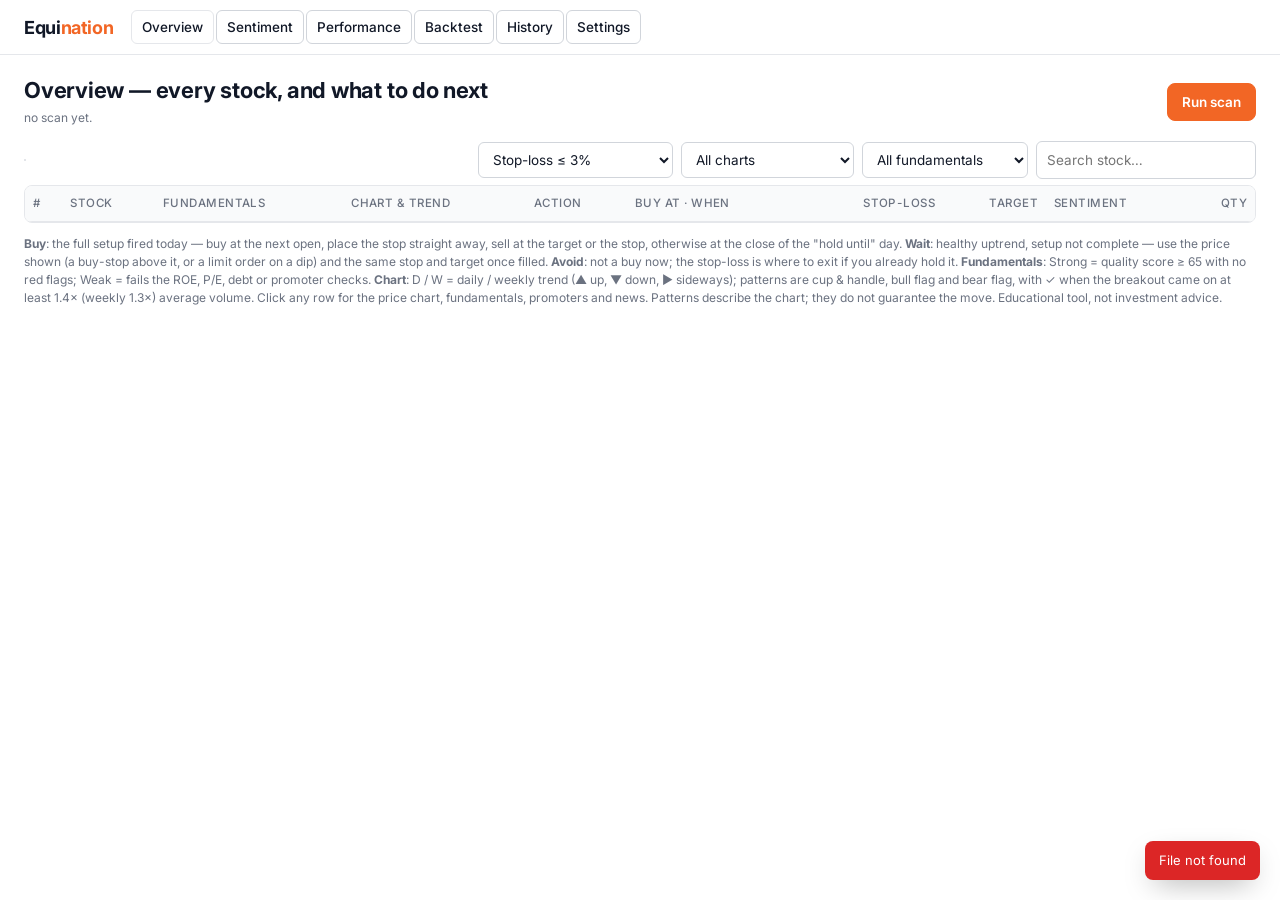
==== commit 21d6cadc: "Overview: show only stocks with a stop-loss within 3% of the buy price A new stop-loss limit menu (3" ====
--- a/static/app.html
+++ b/static/app.html
@@ -44,6 +44,12 @@
     <div class="toolbar">
       <div class="filters" id="ov-filters"></div>
       <div class="row tools">
+        <select id="ov-stop" class="search" title="How far below the buy price the stop-loss may be">
+          <option value="3">Stop-loss ≤ 3%</option>
+          <option value="5">Stop-loss ≤ 5%</option>
+          <option value="8">Stop-loss ≤ 8%</option>
+          <option value="">Any stop (incl. avoid)</option>
+        </select>
         <select id="ov-chart" class="search">
           <option value="">All charts</option>
           <option value="bullish">Bullish outlook</option>
@@ -63,6 +69,7 @@
         <input id="ov-search" class="search" placeholder="Search stock…" autocomplete="off">
       </div>
     </div>
+    <div id="ov-hidden" class="muted small" style="margin:-4px 0 8px"></div>
     <div class="table-wrap"><table id="overview" class="overview">
       <thead><tr><th>#</th><th>stock</th><th>fundamentals</th><th>chart &amp; trend</th><th>action</th><th>buy at · when</th><th class="num">stop-loss</th><th class="num">target</th><th>sentiment</th><th class="num">qty</th></tr></thead>
       <tbody></tbody></table></div>
@@ -188,6 +195,6 @@
   </section>
 
 </main>
-<script src="/static/app.js?v=13"></script>
+<script src="/static/app.js?v=15"></script>
 </body>
 </html>
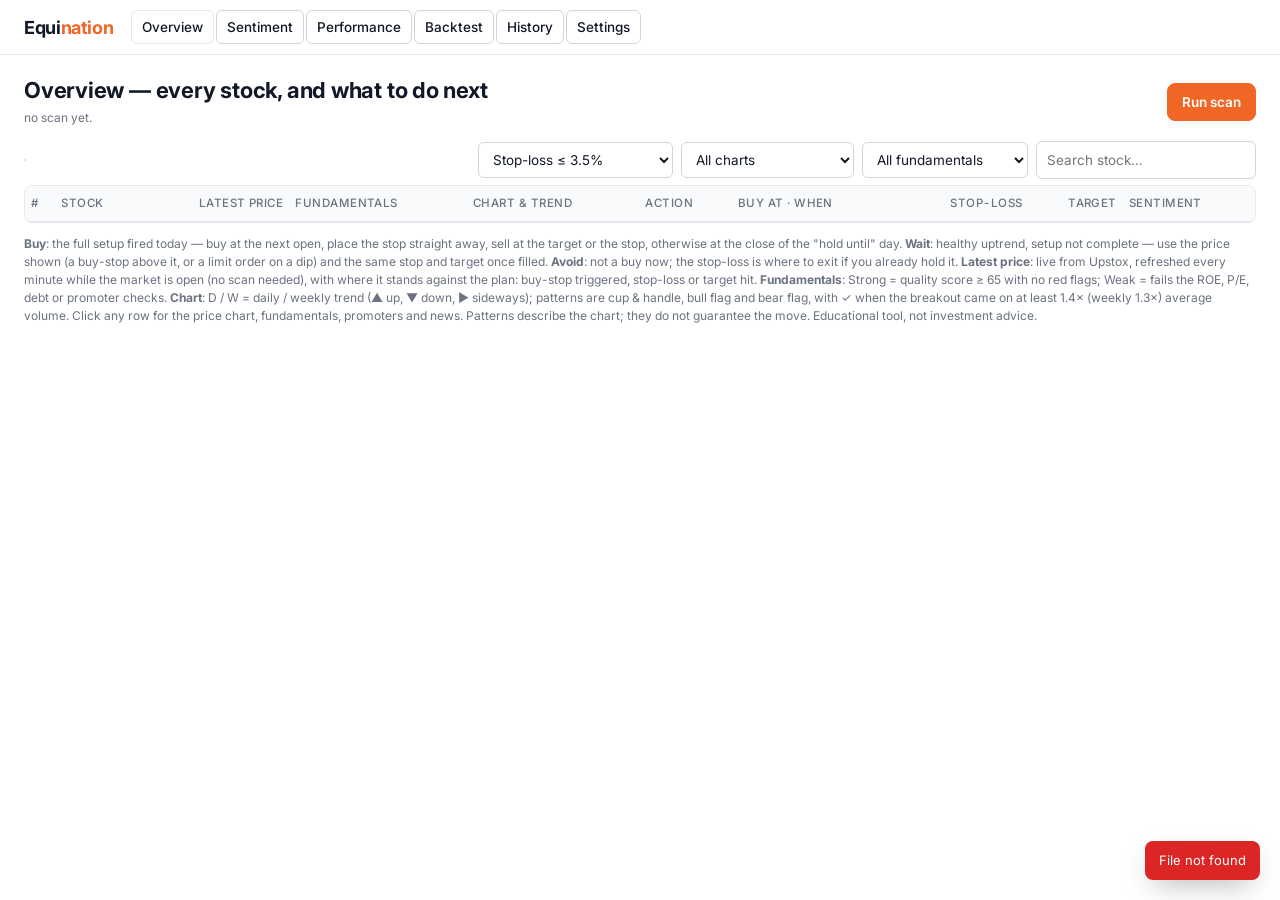
==== commit 1b4cd705: "Live prices in the overview; stop-loss limit 3.5% Daily candles from Upstox's historical API stop at" ====
--- a/static/app.html
+++ b/static/app.html
@@ -4,7 +4,7 @@
 <meta charset="utf-8">
 <meta name="viewport" content="width=device-width, initial-scale=1">
 <title>Equination</title>
-<link rel="stylesheet" href="/static/styles.css?v=11">
+<link rel="stylesheet" href="/static/styles.css?v=13">
 </head>
 <body class="app">
 <header class="top">
@@ -45,7 +45,7 @@
       <div class="filters" id="ov-filters"></div>
       <div class="row tools">
         <select id="ov-stop" class="search" title="How far below the buy price the stop-loss may be">
-          <option value="3">Stop-loss ≤ 3%</option>
+          <option value="3.5">Stop-loss ≤ 3.5%</option>
           <option value="5">Stop-loss ≤ 5%</option>
           <option value="8">Stop-loss ≤ 8%</option>
           <option value="">Any stop (incl. avoid)</option>
@@ -69,14 +69,16 @@
         <input id="ov-search" class="search" placeholder="Search stock…" autocomplete="off">
       </div>
     </div>
-    <div id="ov-hidden" class="muted small" style="margin:-4px 0 8px"></div>
+    <div id="ov-hidden" class="muted small" style="margin:-4px 0 2px"></div>
+    <div id="live-line" class="muted small" style="margin:0 0 8px"></div>
     <div class="table-wrap"><table id="overview" class="overview">
-      <thead><tr><th>#</th><th>stock</th><th>fundamentals</th><th>chart &amp; trend</th><th>action</th><th>buy at · when</th><th class="num">stop-loss</th><th class="num">target</th><th>sentiment</th><th class="num">qty</th></tr></thead>
+      <thead><tr><th>#</th><th>stock</th><th class="num">latest price</th><th>fundamentals</th><th>chart &amp; trend</th><th>action</th><th>buy at · when</th><th class="num">stop-loss</th><th class="num">target</th><th>sentiment</th></tr></thead>
       <tbody></tbody></table></div>
     <div id="stats" class="stat-line"></div>
     <p class="muted small"><b>Buy</b>: the full setup fired today — buy at the next open, place the stop straight away, sell at the target or the stop, otherwise at the close of the "hold until" day.
       <b>Wait</b>: healthy uptrend, setup not complete — use the price shown (a buy-stop above it, or a limit order on a dip) and the same stop and target once filled.
       <b>Avoid</b>: not a buy now; the stop-loss is where to exit if you already hold it.
+      <b>Latest price</b>: live from Upstox, refreshed every minute while the market is open (no scan needed), with where it stands against the plan: buy-stop triggered, stop-loss or target hit.
       <b>Fundamentals</b>: Strong = quality score ≥ 65 with no red flags; Weak = fails the ROE, P/E, debt or promoter checks.
       <b>Chart</b>: D / W = daily / weekly trend (▲ up, ▼ down, ► sideways); patterns are cup &amp; handle, bull flag and bear flag, with ✓ when the breakout came on at least 1.4× (weekly 1.3×) average volume.
       Click any row for the price chart, fundamentals, promoters and news. Patterns describe the chart; they do not guarantee the move. Educational tool, not investment advice.</p>
@@ -195,6 +197,6 @@
   </section>
 
 </main>
-<script src="/static/app.js?v=15"></script>
+<script src="/static/app.js?v=17"></script>
 </body>
 </html>
--- a/static/styles.css
+++ b/static/styles.css
@@ -246,5 +246,17 @@
 .dwrap { position: sticky; left: 16px; width: min(1320px, calc(100vw - 110px)); }
 td.bw small.sub { white-space: nowrap; }
 @media (max-width: 760px) { .dwrap { width: calc(100vw - 60px); left: 0; } }
-table.overview th, table.overview td { padding: 9px 8px; }
+table.overview th, table.overview td { padding: 9px 6px; }
 table.overview td.why { max-width: 240px; }
+
+/* ------------------------------------------------------------ live prices */
+td.lp { min-width: 140px; max-width: 165px; white-space: normal; }
+td.lp b { font-variant-numeric: tabular-nums; }
+td.lp small.sub { white-space: nowrap; }
+.lst { display: inline-block; margin-top: 3px; padding: 2px 6px; border-radius: 6px; font-size: 11px; line-height: 1.35; border: 1px solid var(--line); color: var(--muted); background: #fff; text-align: left; }
+.lst.active { color: #166534; background: var(--green-soft); border-color: #bbf7d0; }
+.lst.target { color: #fff; background: var(--green); border-color: var(--green); }
+.lst.stopped, .lst.below_stop, .lst.skip { color: #991b1b; background: var(--red-soft); border-color: #fecaca; }
+td.lp.flash b { animation: flash 1.2s ease; }
+@keyframes flash { from { background: #fef3c7; } to { background: transparent; } }
+td.sentc { white-space: nowrap; }
